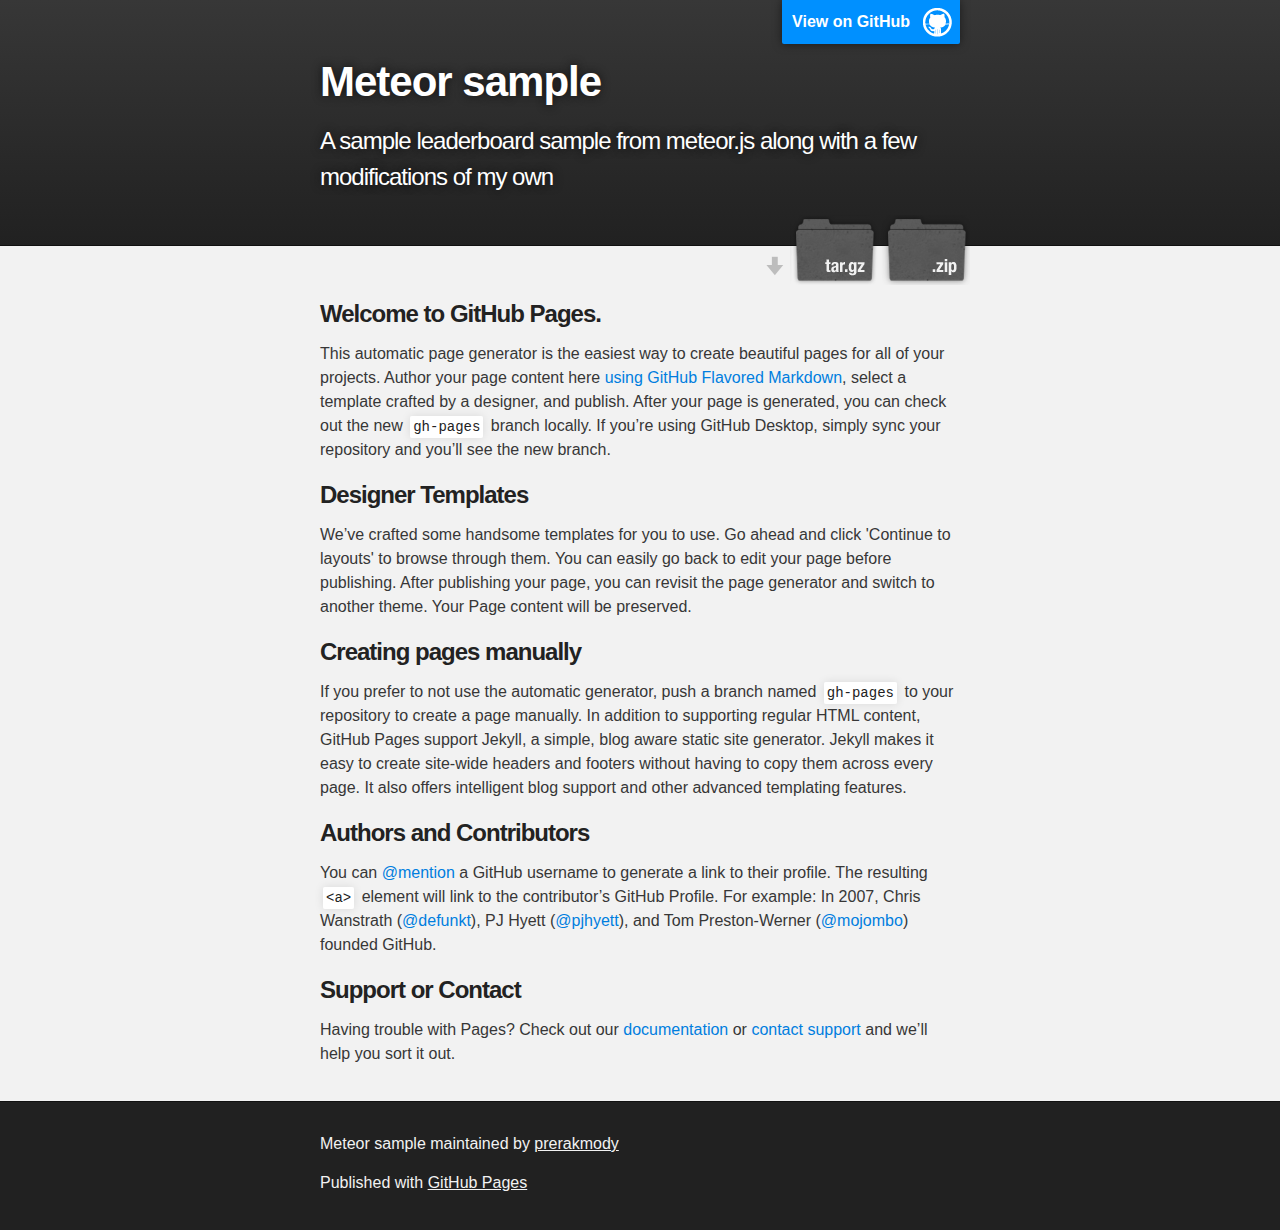
==== index.html @ 8343aea3 "Create gh-pages branch via GitHub" ====
<!DOCTYPE html>
<html>

  <head>
    <meta charset='utf-8'>
    <meta http-equiv="X-UA-Compatible" content="chrome=1">
    <meta name="description" content="Meteor sample : A sample leaderboard sample from meteor.js along with a few modifications of my own">

    <link rel="stylesheet" type="text/css" media="screen" href="stylesheets/stylesheet.css">

    <title>Meteor sample</title>
  </head>

  <body>

    <!-- HEADER -->
    <div id="header_wrap" class="outer">
        <header class="inner">
          <a id="forkme_banner" href="https://github.com/prerakmody/meteor_sample">View on GitHub</a>

          <h1 id="project_title">Meteor sample</h1>
          <h2 id="project_tagline">A sample leaderboard sample from meteor.js along with a few modifications of my own</h2>

            <section id="downloads">
              <a class="zip_download_link" href="https://github.com/prerakmody/meteor_sample/zipball/master">Download this project as a .zip file</a>
              <a class="tar_download_link" href="https://github.com/prerakmody/meteor_sample/tarball/master">Download this project as a tar.gz file</a>
            </section>
        </header>
    </div>

    <!-- MAIN CONTENT -->
    <div id="main_content_wrap" class="outer">
      <section id="main_content" class="inner">
        <h3>
<a id="welcome-to-github-pages" class="anchor" href="#welcome-to-github-pages" aria-hidden="true"><span aria-hidden="true" class="octicon octicon-link"></span></a>Welcome to GitHub Pages.</h3>

<p>This automatic page generator is the easiest way to create beautiful pages for all of your projects. Author your page content here <a href="https://guides.github.com/features/mastering-markdown/">using GitHub Flavored Markdown</a>, select a template crafted by a designer, and publish. After your page is generated, you can check out the new <code>gh-pages</code> branch locally. If you’re using GitHub Desktop, simply sync your repository and you’ll see the new branch.</p>

<h3>
<a id="designer-templates" class="anchor" href="#designer-templates" aria-hidden="true"><span aria-hidden="true" class="octicon octicon-link"></span></a>Designer Templates</h3>

<p>We’ve crafted some handsome templates for you to use. Go ahead and click 'Continue to layouts' to browse through them. You can easily go back to edit your page before publishing. After publishing your page, you can revisit the page generator and switch to another theme. Your Page content will be preserved.</p>

<h3>
<a id="creating-pages-manually" class="anchor" href="#creating-pages-manually" aria-hidden="true"><span aria-hidden="true" class="octicon octicon-link"></span></a>Creating pages manually</h3>

<p>If you prefer to not use the automatic generator, push a branch named <code>gh-pages</code> to your repository to create a page manually. In addition to supporting regular HTML content, GitHub Pages support Jekyll, a simple, blog aware static site generator. Jekyll makes it easy to create site-wide headers and footers without having to copy them across every page. It also offers intelligent blog support and other advanced templating features.</p>

<h3>
<a id="authors-and-contributors" class="anchor" href="#authors-and-contributors" aria-hidden="true"><span aria-hidden="true" class="octicon octicon-link"></span></a>Authors and Contributors</h3>

<p>You can <a href="https://help.github.com/articles/basic-writing-and-formatting-syntax/#mentioning-users-and-teams" class="user-mention">@mention</a> a GitHub username to generate a link to their profile. The resulting <code>&lt;a&gt;</code> element will link to the contributor’s GitHub Profile. For example: In 2007, Chris Wanstrath (<a href="https://github.com/defunkt" class="user-mention">@defunkt</a>), PJ Hyett (<a href="https://github.com/pjhyett" class="user-mention">@pjhyett</a>), and Tom Preston-Werner (<a href="https://github.com/mojombo" class="user-mention">@mojombo</a>) founded GitHub.</p>

<h3>
<a id="support-or-contact" class="anchor" href="#support-or-contact" aria-hidden="true"><span aria-hidden="true" class="octicon octicon-link"></span></a>Support or Contact</h3>

<p>Having trouble with Pages? Check out our <a href="https://help.github.com/pages">documentation</a> or <a href="https://github.com/contact">contact support</a> and we’ll help you sort it out.</p>
      </section>
    </div>

    <!-- FOOTER  -->
    <div id="footer_wrap" class="outer">
      <footer class="inner">
        <p class="copyright">Meteor sample maintained by <a href="https://github.com/prerakmody">prerakmody</a></p>
        <p>Published with <a href="https://pages.github.com">GitHub Pages</a></p>
      </footer>
    </div>

    

  </body>
</html>
---- stylesheets/stylesheet.css ----
/*******************************************************************************
Slate Theme for GitHub Pages
by Jason Costello, @jsncostello
*******************************************************************************/

@import url(github-light.css);

/*******************************************************************************
MeyerWeb Reset
*******************************************************************************/

html, body, div, span, applet, object, iframe,
h1, h2, h3, h4, h5, h6, p, blockquote, pre,
a, abbr, acronym, address, big, cite, code,
del, dfn, em, img, ins, kbd, q, s, samp,
small, strike, strong, sub, sup, tt, var,
b, u, i, center,
dl, dt, dd, ol, ul, li,
fieldset, form, label, legend,
table, caption, tbody, tfoot, thead, tr, th, td,
article, aside, canvas, details, embed,
figure, figcaption, footer, header, hgroup,
menu, nav, output, ruby, section, summary,
time, mark, audio, video {
  margin: 0;
  padding: 0;
  border: 0;
  font: inherit;
  vertical-align: baseline;
}

/* HTML5 display-role reset for older browsers */
article, aside, details, figcaption, figure,
footer, header, hgroup, menu, nav, section {
  display: block;
}

ol, ul {
  list-style: none;
}

table {
  border-collapse: collapse;
  border-spacing: 0;
}

/*******************************************************************************
Theme Styles
*******************************************************************************/

body {
  box-sizing: border-box;
  color:#373737;
  background: #212121;
  font-size: 16px;
  font-family: 'Myriad Pro', Calibri, Helvetica, Arial, sans-serif;
  line-height: 1.5;
  -webkit-font-smoothing: antialiased;
}

h1, h2, h3, h4, h5, h6 {
  margin: 10px 0;
  font-weight: 700;
  color:#222222;
  font-family: 'Lucida Grande', 'Calibri', Helvetica, Arial, sans-serif;
  letter-spacing: -1px;
}

h1 {
  font-size: 36px;
  font-weight: 700;
}

h2 {
  padding-bottom: 10px;
  font-size: 32px;
  background: url('../images/bg_hr.png') repeat-x bottom;
}

h3 {
  font-size: 24px;
}

h4 {
  font-size: 21px;
}

h5 {
  font-size: 18px;
}

h6 {
  font-size: 16px;
}

p {
  margin: 10px 0 15px 0;
}

footer p {
  color: #f2f2f2;
}

a {
  text-decoration: none;
  color: #007edf;
  text-shadow: none;

  transition: color 0.5s ease;
  transition: text-shadow 0.5s ease;
  -webkit-transition: color 0.5s ease;
  -webkit-transition: text-shadow 0.5s ease;
  -moz-transition: color 0.5s ease;
  -moz-transition: text-shadow 0.5s ease;
  -o-transition: color 0.5s ease;
  -o-transition: text-shadow 0.5s ease;
  -ms-transition: color 0.5s ease;
  -ms-transition: text-shadow 0.5s ease;
}

a:hover, a:focus {text-decoration: underline;}

footer a {
  color: #F2F2F2;
  text-decoration: underline;
}

em {
  font-style: italic;
}

strong {
  font-weight: bold;
}

img {
  position: relative;
  margin: 0 auto;
  max-width: 739px;
  padding: 5px;
  margin: 10px 0 10px 0;
  border: 1px solid #ebebeb;

  box-shadow: 0 0 5px #ebebeb;
  -webkit-box-shadow: 0 0 5px #ebebeb;
  -moz-box-shadow: 0 0 5px #ebebeb;
  -o-box-shadow: 0 0 5px #ebebeb;
  -ms-box-shadow: 0 0 5px #ebebeb;
}

p img {
  display: inline;
  margin: 0;
  padding: 0;
  vertical-align: middle;
  text-align: center;
  border: none;
}

pre, code {
  width: 100%;
  color: #222;
  background-color: #fff;

  font-family: Monaco, "Bitstream Vera Sans Mono", "Lucida Console", Terminal, monospace;
  font-size: 14px;

  border-radius: 2px;
  -moz-border-radius: 2px;
  -webkit-border-radius: 2px;
}

pre {
  width: 100%;
  padding: 10px;
  box-shadow: 0 0 10px rgba(0,0,0,.1);
  overflow: auto;
}

code {
  padding: 3px;
  margin: 0 3px;
  box-shadow: 0 0 10px rgba(0,0,0,.1);
}

pre code {
  display: block;
  box-shadow: none;
}

blockquote {
  color: #666;
  margin-bottom: 20px;
  padding: 0 0 0 20px;
  border-left: 3px solid #bbb;
}


ul, ol, dl {
  margin-bottom: 15px
}

ul {
  list-style-position: inside;
  list-style: disc;
  padding-left: 20px;
}

ol {
  list-style-position: inside;
  list-style: decimal;
  padding-left: 20px;
}

dl dt {
  font-weight: bold;
}

dl dd {
  padding-left: 20px;
  font-style: italic;
}

dl p {
  padding-left: 20px;
  font-style: italic;
}

hr {
  height: 1px;
  margin-bottom: 5px;
  border: none;
  background: url('../images/bg_hr.png') repeat-x center;
}

table {
  border: 1px solid #373737;
  margin-bottom: 20px;
  text-align: left;
 }

th {
  font-family: 'Lucida Grande', 'Helvetica Neue', Helvetica, Arial, sans-serif;
  padding: 10px;
  background: #373737;
  color: #fff;
 }

td {
  padding: 10px;
  border: 1px solid #373737;
 }

form {
  background: #f2f2f2;
  padding: 20px;
}

/*******************************************************************************
Full-Width Styles
*******************************************************************************/

.outer {
  width: 100%;
}

.inner {
  position: relative;
  max-width: 640px;
  padding: 20px 10px;
  margin: 0 auto;
}

#forkme_banner {
  display: block;
  position: absolute;
  top:0;
  right: 10px;
  z-index: 10;
  padding: 10px 50px 10px 10px;
  color: #fff;
  background: url('../images/blacktocat.png') #0090ff no-repeat 95% 50%;
  font-weight: 700;
  box-shadow: 0 0 10px rgba(0,0,0,.5);
  border-bottom-left-radius: 2px;
  border-bottom-right-radius: 2px;
}

#header_wrap {
  background: #212121;
  background: -moz-linear-gradient(top, #373737, #212121);
  background: -webkit-linear-gradient(top, #373737, #212121);
  background: -ms-linear-gradient(top, #373737, #212121);
  background: -o-linear-gradient(top, #373737, #212121);
  background: linear-gradient(top, #373737, #212121);
}

#header_wrap .inner {
  padding: 50px 10px 30px 10px;
}

#project_title {
  margin: 0;
  color: #fff;
  font-size: 42px;
  font-weight: 700;
  text-shadow: #111 0px 0px 10px;
}

#project_tagline {
  color: #fff;
  font-size: 24px;
  font-weight: 300;
  background: none;
  text-shadow: #111 0px 0px 10px;
}

#downloads {
  position: absolute;
  width: 210px;
  z-index: 10;
  bottom: -40px;
  right: 0;
  height: 70px;
  background: url('../images/icon_download.png') no-repeat 0% 90%;
}

.zip_download_link {
  display: block;
  float: right;
  width: 90px;
  height:70px;
  text-indent: -5000px;
  overflow: hidden;
  background: url(../images/sprite_download.png) no-repeat bottom left;
}

.tar_download_link {
  display: block;
  float: right;
  width: 90px;
  height:70px;
  text-indent: -5000px;
  overflow: hidden;
  background: url(../images/sprite_download.png) no-repeat bottom right;
  margin-left: 10px;
}

.zip_download_link:hover {
  background: url(../images/sprite_download.png) no-repeat top left;
}

.tar_download_link:hover {
  background: url(../images/sprite_download.png) no-repeat top right;
}

#main_content_wrap {
  background: #f2f2f2;
  border-top: 1px solid #111;
  border-bottom: 1px solid #111;
}

#main_content {
  padding-top: 40px;
}

#footer_wrap {
  background: #212121;
}



/*******************************************************************************
Small Device Styles
*******************************************************************************/

@media screen and (max-width: 480px) {
  body {
    font-size:14px;
  }

  #downloads {
    display: none;
  }

  .inner {
    min-width: 320px;
    max-width: 480px;
  }

  #project_title {
  font-size: 32px;
  }

  h1 {
    font-size: 28px;
  }

  h2 {
    font-size: 24px;
  }

  h3 {
    font-size: 21px;
  }

  h4 {
    font-size: 18px;
  }

  h5 {
    font-size: 14px;
  }

  h6 {
    font-size: 12px;
  }

  code, pre {
    min-width: 320px;
    max-width: 480px;
    font-size: 11px;
  }

}
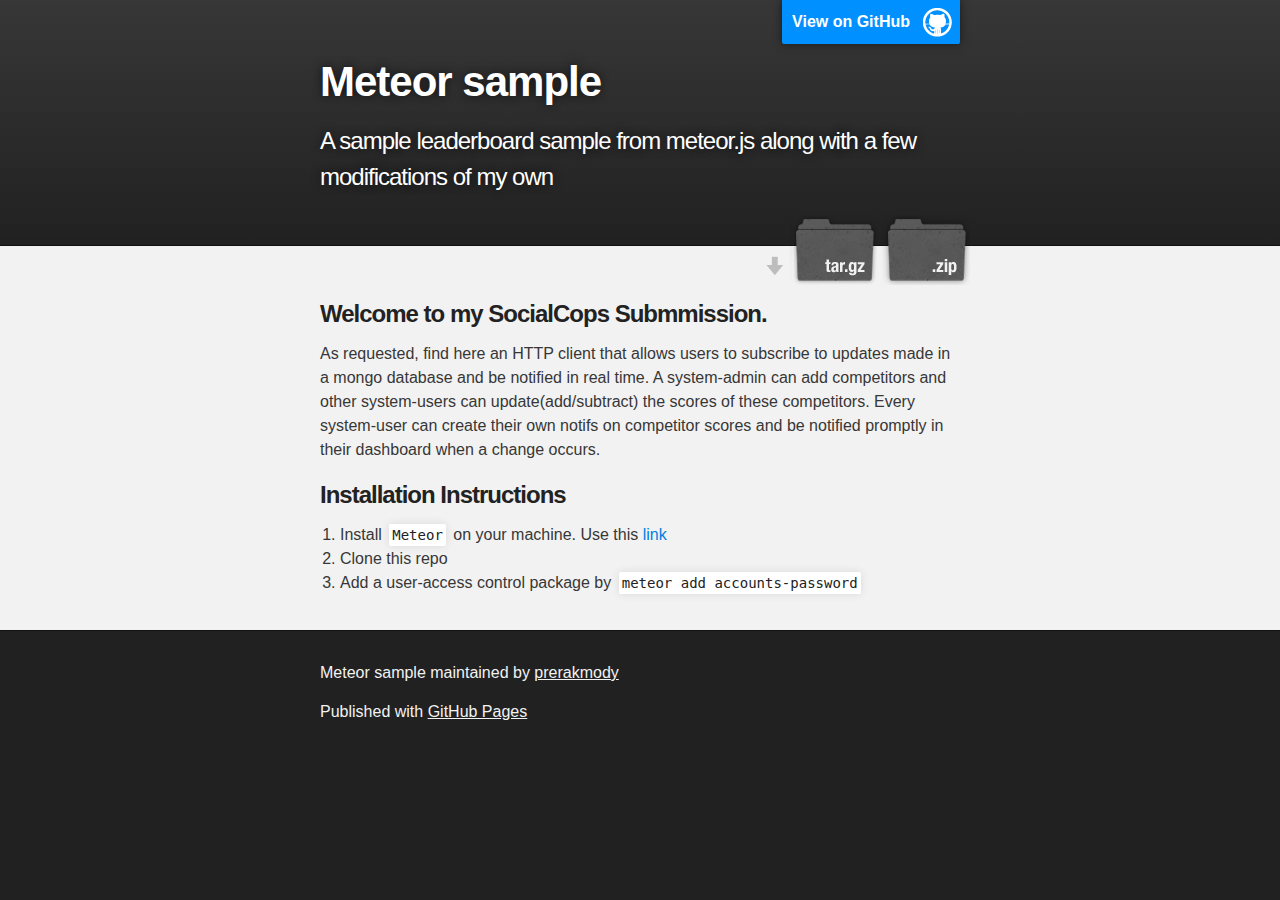
==== commit 34bcdd3f: "Create gh-pages branch via GitHub" ====
--- a/index.html
+++ b/index.html
@@ -32,29 +32,22 @@
     <div id="main_content_wrap" class="outer">
       <section id="main_content" class="inner">
         <h3>
-<a id="welcome-to-github-pages" class="anchor" href="#welcome-to-github-pages" aria-hidden="true"><span aria-hidden="true" class="octicon octicon-link"></span></a>Welcome to GitHub Pages.</h3>
+<a id="welcome-to-my-socialcops-submmission" class="anchor" href="#welcome-to-my-socialcops-submmission" aria-hidden="true"><span aria-hidden="true" class="octicon octicon-link"></span></a>Welcome to my SocialCops Submmission.</h3>
 
-<p>This automatic page generator is the easiest way to create beautiful pages for all of your projects. Author your page content here <a href="https://guides.github.com/features/mastering-markdown/">using GitHub Flavored Markdown</a>, select a template crafted by a designer, and publish. After your page is generated, you can check out the new <code>gh-pages</code> branch locally. If you’re using GitHub Desktop, simply sync your repository and you’ll see the new branch.</p>
+<p>As requested, find here an HTTP client that allows users to subscribe to updates made in a mongo database and be notified in real time.
+A system-admin can add competitors and other system-users can update(add/subtract) the scores of these competitors.
+Every system-user can create their own notifs on competitor scores and be notified promptly in their dashboard when a change occurs.</p>
 
 <h3>
-<a id="designer-templates" class="anchor" href="#designer-templates" aria-hidden="true"><span aria-hidden="true" class="octicon octicon-link"></span></a>Designer Templates</h3>
+<a id="installation-instructions" class="anchor" href="#installation-instructions" aria-hidden="true"><span aria-hidden="true" class="octicon octicon-link"></span></a>Installation Instructions</h3>
 
-<p>We’ve crafted some handsome templates for you to use. Go ahead and click 'Continue to layouts' to browse through them. You can easily go back to edit your page before publishing. After publishing your page, you can revisit the page generator and switch to another theme. Your Page content will be preserved.</p>
-
-<h3>
-<a id="creating-pages-manually" class="anchor" href="#creating-pages-manually" aria-hidden="true"><span aria-hidden="true" class="octicon octicon-link"></span></a>Creating pages manually</h3>
-
-<p>If you prefer to not use the automatic generator, push a branch named <code>gh-pages</code> to your repository to create a page manually. In addition to supporting regular HTML content, GitHub Pages support Jekyll, a simple, blog aware static site generator. Jekyll makes it easy to create site-wide headers and footers without having to copy them across every page. It also offers intelligent blog support and other advanced templating features.</p>
-
-<h3>
-<a id="authors-and-contributors" class="anchor" href="#authors-and-contributors" aria-hidden="true"><span aria-hidden="true" class="octicon octicon-link"></span></a>Authors and Contributors</h3>
-
-<p>You can <a href="https://help.github.com/articles/basic-writing-and-formatting-syntax/#mentioning-users-and-teams" class="user-mention">@mention</a> a GitHub username to generate a link to their profile. The resulting <code>&lt;a&gt;</code> element will link to the contributor’s GitHub Profile. For example: In 2007, Chris Wanstrath (<a href="https://github.com/defunkt" class="user-mention">@defunkt</a>), PJ Hyett (<a href="https://github.com/pjhyett" class="user-mention">@pjhyett</a>), and Tom Preston-Werner (<a href="https://github.com/mojombo" class="user-mention">@mojombo</a>) founded GitHub.</p>
-
-<h3>
-<a id="support-or-contact" class="anchor" href="#support-or-contact" aria-hidden="true"><span aria-hidden="true" class="octicon octicon-link"></span></a>Support or Contact</h3>
-
-<p>Having trouble with Pages? Check out our <a href="https://help.github.com/pages">documentation</a> or <a href="https://github.com/contact">contact support</a> and we’ll help you sort it out.</p>
+<ol>
+<li>Install <code>Meteor</code> on your machine. Use this <a href="http://meteortips.com/first-meteor-tutorial/getting-started/">link</a>
+</li>
+<li>Clone this repo</li>
+<li>Add a user-access control package by <code>meteor add accounts-password</code>
+</li>
+</ol>
       </section>
     </div>
 
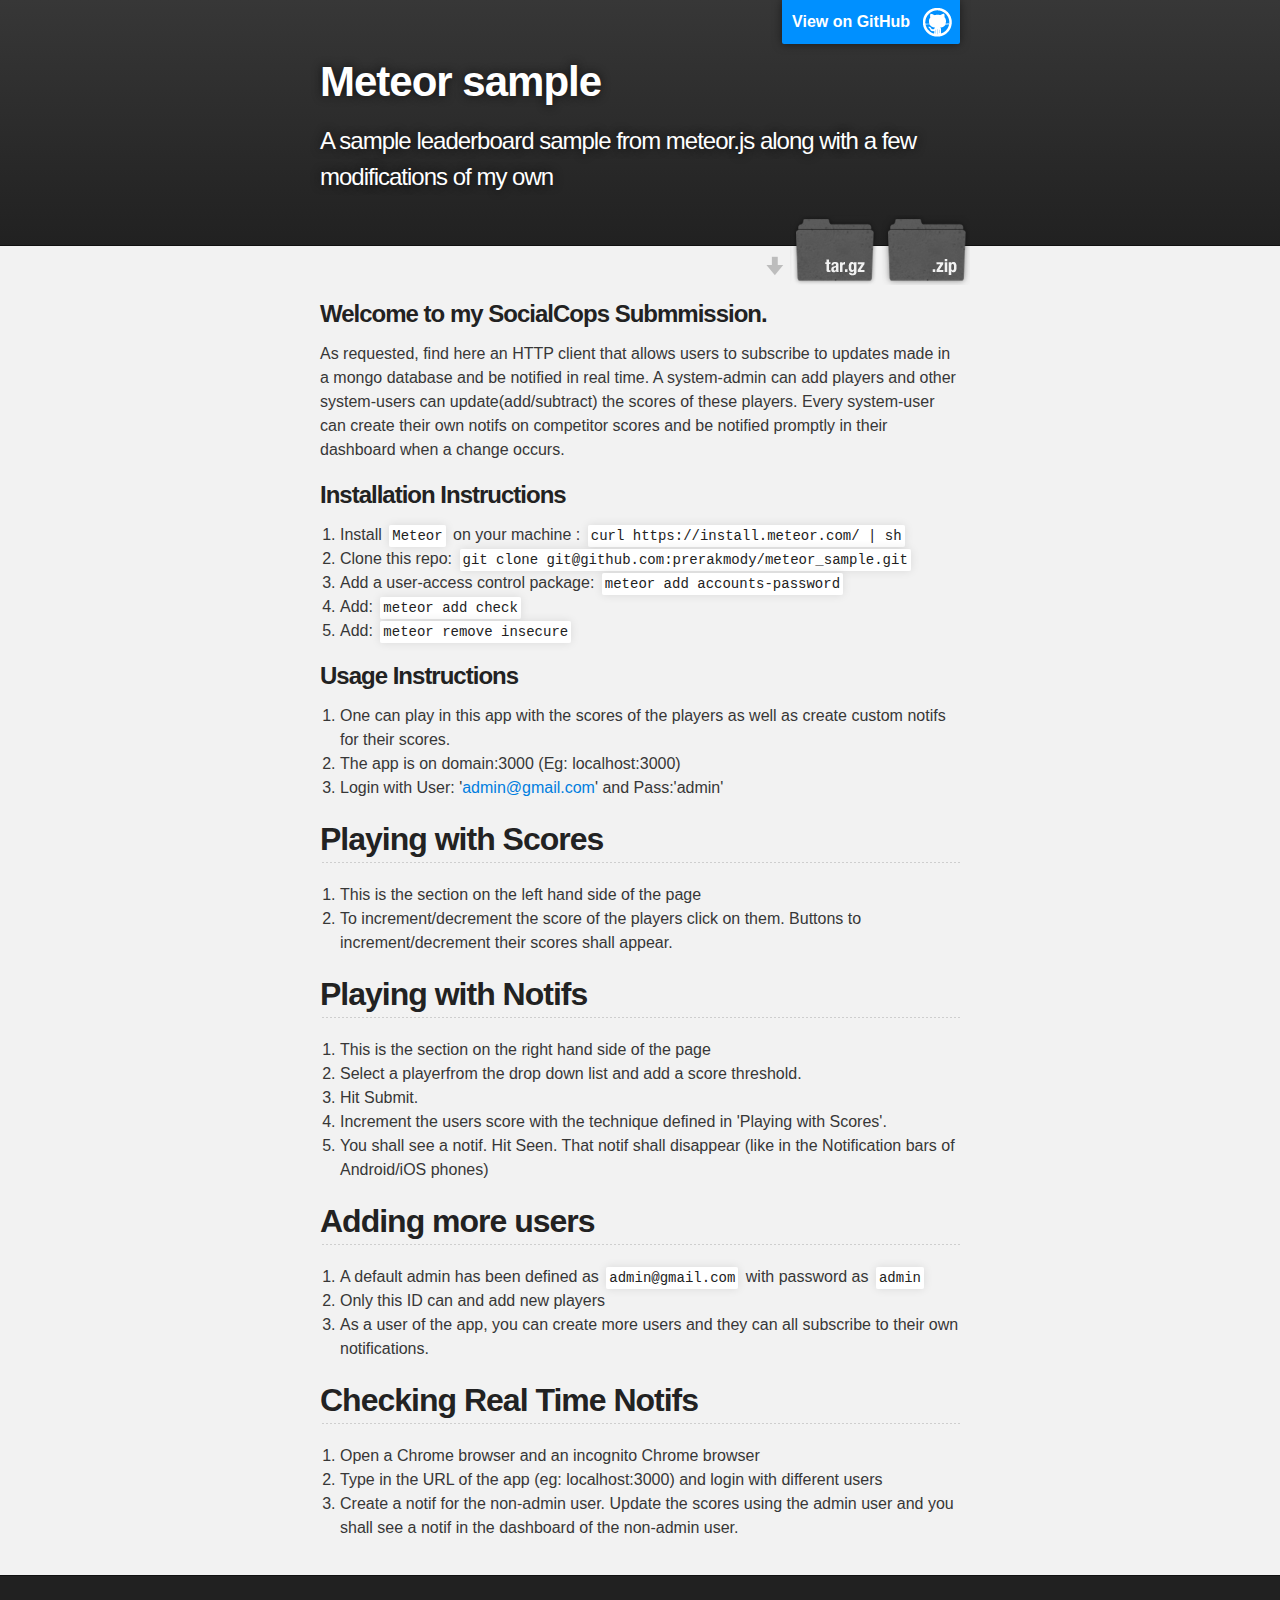
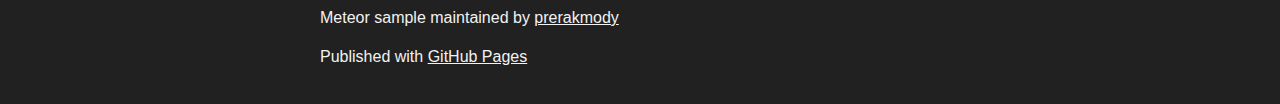
==== commit 36ba1b74: "Create gh-pages branch via GitHub" ====
--- a/index.html
+++ b/index.html
@@ -35,18 +35,70 @@
 <a id="welcome-to-my-socialcops-submmission" class="anchor" href="#welcome-to-my-socialcops-submmission" aria-hidden="true"><span aria-hidden="true" class="octicon octicon-link"></span></a>Welcome to my SocialCops Submmission.</h3>
 
 <p>As requested, find here an HTTP client that allows users to subscribe to updates made in a mongo database and be notified in real time.
-A system-admin can add competitors and other system-users can update(add/subtract) the scores of these competitors.
+A system-admin can add players and other system-users can update(add/subtract) the scores of these players.
 Every system-user can create their own notifs on competitor scores and be notified promptly in their dashboard when a change occurs.</p>
 
 <h3>
 <a id="installation-instructions" class="anchor" href="#installation-instructions" aria-hidden="true"><span aria-hidden="true" class="octicon octicon-link"></span></a>Installation Instructions</h3>
 
 <ol>
-<li>Install <code>Meteor</code> on your machine. Use this <a href="http://meteortips.com/first-meteor-tutorial/getting-started/">link</a>
+<li>Install <code>Meteor</code> on your machine : <code>curl https://install.meteor.com/ | sh</code>
 </li>
-<li>Clone this repo</li>
-<li>Add a user-access control package by <code>meteor add accounts-password</code>
+<li>Clone this repo: <code>git clone git@github.com:prerakmody/meteor_sample.git</code>
 </li>
+<li>Add a user-access control package: <code>meteor add accounts-password</code>
+</li>
+<li>Add: <code>meteor add check</code>
+</li>
+<li>Add: <code>meteor remove insecure</code>
+</li>
+</ol>
+
+<h3>
+<a id="usage-instructions" class="anchor" href="#usage-instructions" aria-hidden="true"><span aria-hidden="true" class="octicon octicon-link"></span></a>Usage Instructions</h3>
+
+<ol>
+<li>One can play in this app with the scores of the players as well as create custom notifs for their scores.</li>
+<li>The app is on domain:3000 (Eg: localhost:3000)</li>
+<li>Login with User: '<a href="mailto:admin@gmail.com">admin@gmail.com</a>' and Pass:'admin' </li>
+</ol>
+
+<h2>
+<a id="playing-with-scores" class="anchor" href="#playing-with-scores" aria-hidden="true"><span aria-hidden="true" class="octicon octicon-link"></span></a>Playing with Scores</h2>
+
+<ol>
+<li>This is the section on the left hand side of the page</li>
+<li>To increment/decrement the score of the players click on them. Buttons to increment/decrement their scores shall appear.</li>
+</ol>
+
+<h2>
+<a id="playing-with-notifs" class="anchor" href="#playing-with-notifs" aria-hidden="true"><span aria-hidden="true" class="octicon octicon-link"></span></a>Playing with Notifs</h2>
+
+<ol>
+<li>This is the section on the right hand side of the page</li>
+<li>Select a playerfrom the drop down list and add a score threshold.</li>
+<li>Hit Submit.</li>
+<li>Increment the users score with the technique defined in 'Playing with Scores'.</li>
+<li>You shall see a notif. Hit Seen. That notif shall disappear (like in the Notification bars of Android/iOS phones)</li>
+</ol>
+
+<h2>
+<a id="adding-more-users" class="anchor" href="#adding-more-users" aria-hidden="true"><span aria-hidden="true" class="octicon octicon-link"></span></a>Adding more users</h2>
+
+<ol>
+<li>A default admin has been defined as <code>admin@gmail.com</code> with password as <code>admin</code>
+</li>
+<li>Only this ID can and add new players</li>
+<li>As a user of the app, you can create more users and they can all subscribe to their own notifications.</li>
+</ol>
+
+<h2>
+<a id="checking-real-time-notifs" class="anchor" href="#checking-real-time-notifs" aria-hidden="true"><span aria-hidden="true" class="octicon octicon-link"></span></a>Checking Real Time Notifs</h2>
+
+<ol>
+<li>Open a Chrome browser and an incognito Chrome browser</li>
+<li>Type in the URL of the app (eg: localhost:3000) and login with different users</li>
+<li>Create a notif for the non-admin user. Update the scores using the admin user and you shall see a notif in the dashboard of the non-admin user.</li>
 </ol>
       </section>
     </div>
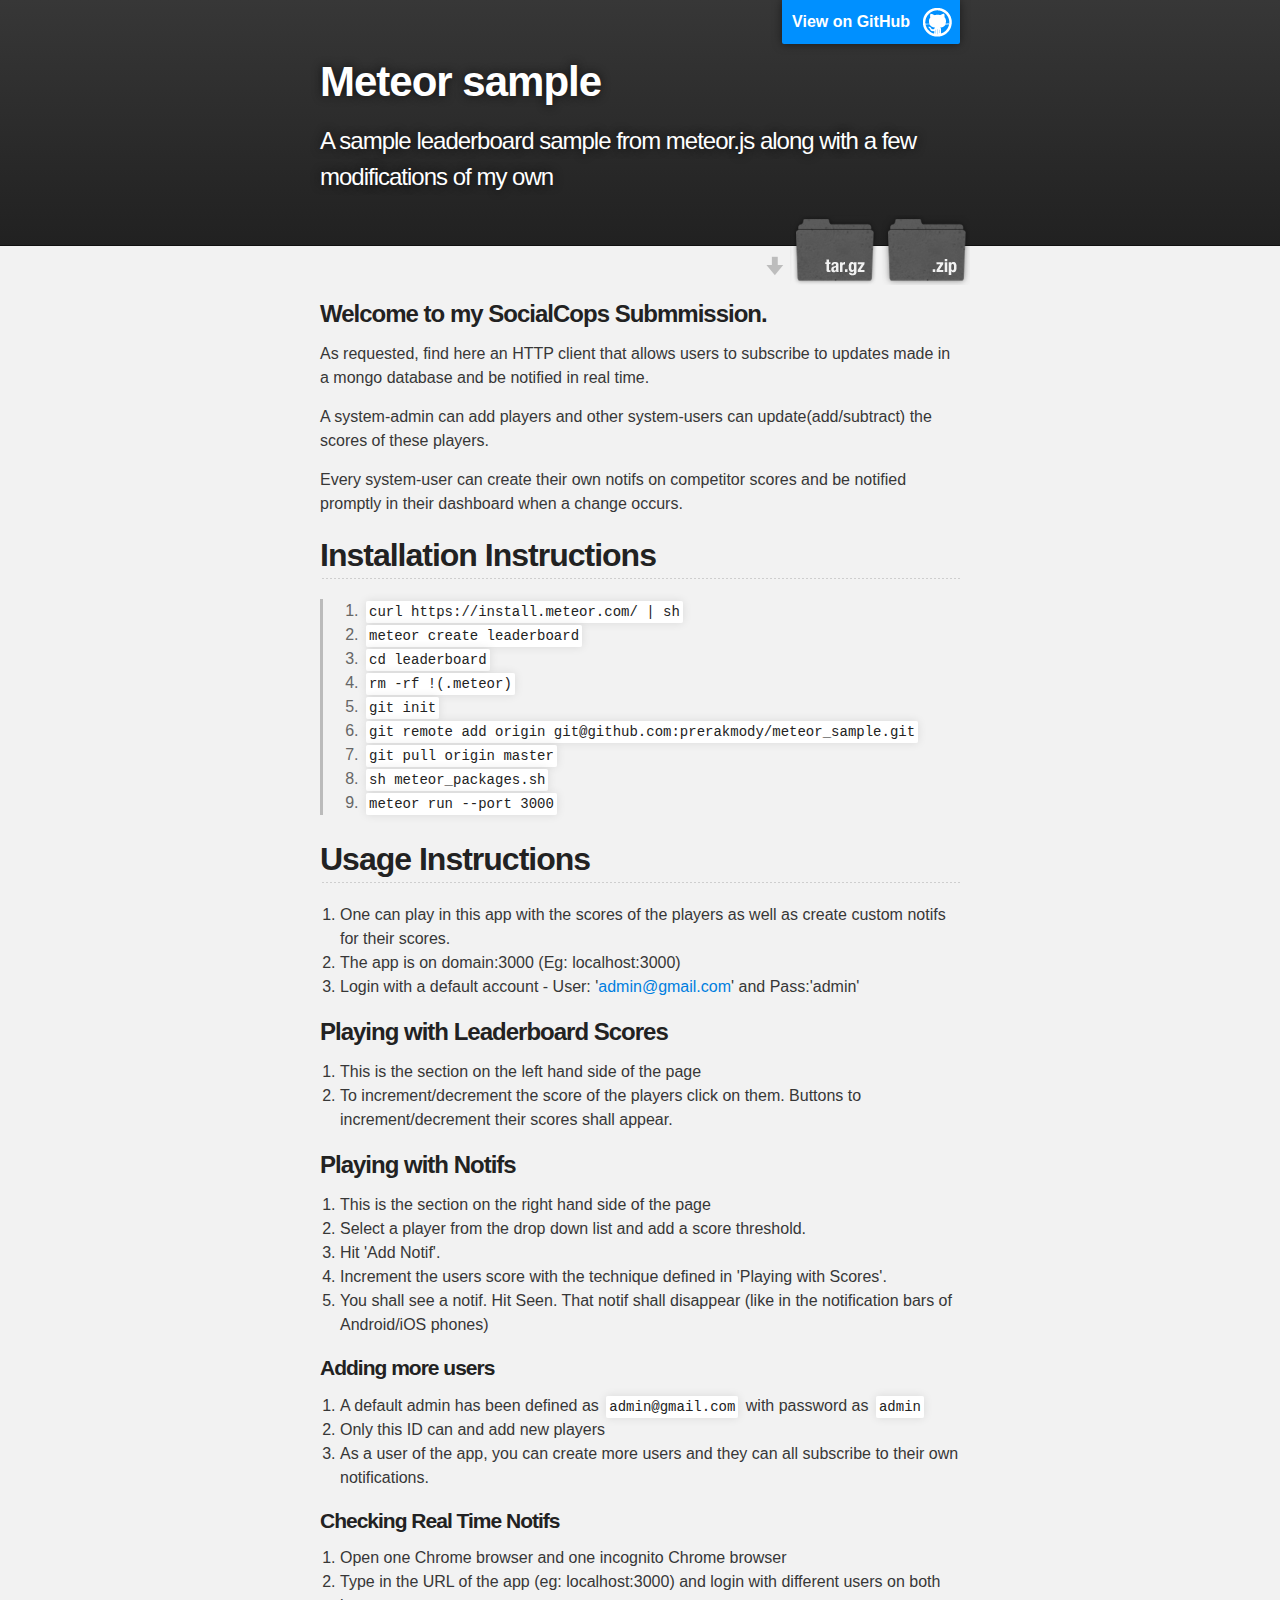
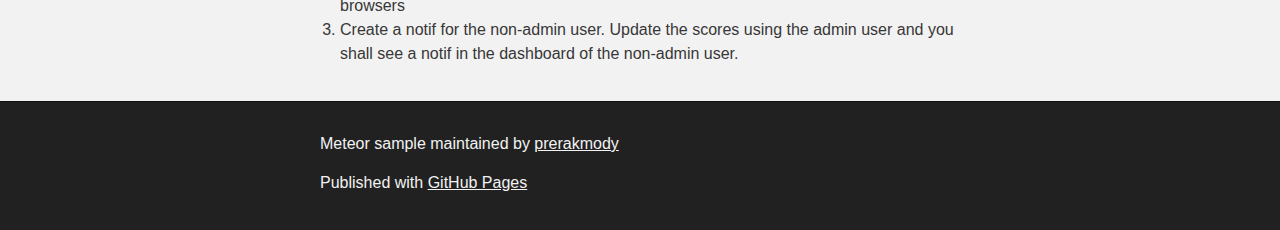
==== commit 7d244efc: "Create gh-pages branch via GitHub" ====
--- a/index.html
+++ b/index.html
@@ -34,56 +34,60 @@
         <h3>
 <a id="welcome-to-my-socialcops-submmission" class="anchor" href="#welcome-to-my-socialcops-submmission" aria-hidden="true"><span aria-hidden="true" class="octicon octicon-link"></span></a>Welcome to my SocialCops Submmission.</h3>
 
-<p>As requested, find here an HTTP client that allows users to subscribe to updates made in a mongo database and be notified in real time.
-A system-admin can add players and other system-users can update(add/subtract) the scores of these players.
-Every system-user can create their own notifs on competitor scores and be notified promptly in their dashboard when a change occurs.</p>
+<p>As requested, find here an HTTP client that allows users to subscribe to updates made in a mongo database and be notified in real time.</p>
 
-<h3>
-<a id="installation-instructions" class="anchor" href="#installation-instructions" aria-hidden="true"><span aria-hidden="true" class="octicon octicon-link"></span></a>Installation Instructions</h3>
+<p>A system-admin can add players and other system-users can update(add/subtract) the scores of these players.</p>
 
+<p>Every system-user can create their own notifs on competitor scores and be notified promptly in their dashboard when a change occurs.</p>
+
+<h2>
+<a id="installation-instructions" class="anchor" href="#installation-instructions" aria-hidden="true"><span aria-hidden="true" class="octicon octicon-link"></span></a>Installation Instructions</h2>
+
+<blockquote>
 <ol>
-<li>Install <code>Meteor</code> on your machine : <code>curl https://install.meteor.com/ | sh</code>
-</li>
-<li>Clone this repo: <code>git clone git@github.com:prerakmody/meteor_sample.git</code>
-</li>
-<li>Add a user-access control package: <code>meteor add accounts-password</code>
-</li>
-<li>Add: <code>meteor add check</code>
-</li>
-<li>Add: <code>meteor remove insecure</code>
-</li>
+<li>
+<code>curl https://install.meteor.com/ | sh</code> </li>
+<li><code>meteor create leaderboard</code></li>
+<li><code>cd leaderboard</code></li>
+<li><code>rm -rf !(.meteor)</code></li>
+<li><code>git init</code></li>
+<li><code>git remote add origin git@github.com:prerakmody/meteor_sample.git</code></li>
+<li><code>git pull origin master</code></li>
+<li><code>sh meteor_packages.sh</code></li>
+<li><code>meteor run --port 3000</code></li>
 </ol>
+</blockquote>
 
-<h3>
-<a id="usage-instructions" class="anchor" href="#usage-instructions" aria-hidden="true"><span aria-hidden="true" class="octicon octicon-link"></span></a>Usage Instructions</h3>
+<h2>
+<a id="usage-instructions" class="anchor" href="#usage-instructions" aria-hidden="true"><span aria-hidden="true" class="octicon octicon-link"></span></a>Usage Instructions</h2>
 
 <ol>
 <li>One can play in this app with the scores of the players as well as create custom notifs for their scores.</li>
 <li>The app is on domain:3000 (Eg: localhost:3000)</li>
-<li>Login with User: '<a href="mailto:admin@gmail.com">admin@gmail.com</a>' and Pass:'admin' </li>
+<li>Login with a default account - User: '<a href="mailto:admin@gmail.com">admin@gmail.com</a>' and Pass:'admin' </li>
 </ol>
 
-<h2>
-<a id="playing-with-scores" class="anchor" href="#playing-with-scores" aria-hidden="true"><span aria-hidden="true" class="octicon octicon-link"></span></a>Playing with Scores</h2>
+<h3>
+<a id="playing-with-leaderboard-scores" class="anchor" href="#playing-with-leaderboard-scores" aria-hidden="true"><span aria-hidden="true" class="octicon octicon-link"></span></a>Playing with Leaderboard Scores</h3>
 
 <ol>
 <li>This is the section on the left hand side of the page</li>
 <li>To increment/decrement the score of the players click on them. Buttons to increment/decrement their scores shall appear.</li>
 </ol>
 
-<h2>
-<a id="playing-with-notifs" class="anchor" href="#playing-with-notifs" aria-hidden="true"><span aria-hidden="true" class="octicon octicon-link"></span></a>Playing with Notifs</h2>
+<h3>
+<a id="playing-with-notifs" class="anchor" href="#playing-with-notifs" aria-hidden="true"><span aria-hidden="true" class="octicon octicon-link"></span></a>Playing with Notifs</h3>
 
 <ol>
 <li>This is the section on the right hand side of the page</li>
-<li>Select a playerfrom the drop down list and add a score threshold.</li>
-<li>Hit Submit.</li>
+<li>Select a player from the drop down list and add a score threshold.</li>
+<li>Hit 'Add Notif'.</li>
 <li>Increment the users score with the technique defined in 'Playing with Scores'.</li>
-<li>You shall see a notif. Hit Seen. That notif shall disappear (like in the Notification bars of Android/iOS phones)</li>
+<li>You shall see a notif. Hit Seen. That notif shall disappear (like in the notification bars of Android/iOS phones)</li>
 </ol>
 
-<h2>
-<a id="adding-more-users" class="anchor" href="#adding-more-users" aria-hidden="true"><span aria-hidden="true" class="octicon octicon-link"></span></a>Adding more users</h2>
+<h4>
+<a id="adding-more-users" class="anchor" href="#adding-more-users" aria-hidden="true"><span aria-hidden="true" class="octicon octicon-link"></span></a>Adding more users</h4>
 
 <ol>
 <li>A default admin has been defined as <code>admin@gmail.com</code> with password as <code>admin</code>
@@ -92,12 +96,12 @@
 <li>As a user of the app, you can create more users and they can all subscribe to their own notifications.</li>
 </ol>
 
-<h2>
-<a id="checking-real-time-notifs" class="anchor" href="#checking-real-time-notifs" aria-hidden="true"><span aria-hidden="true" class="octicon octicon-link"></span></a>Checking Real Time Notifs</h2>
+<h4>
+<a id="checking-real-time-notifs" class="anchor" href="#checking-real-time-notifs" aria-hidden="true"><span aria-hidden="true" class="octicon octicon-link"></span></a>Checking Real Time Notifs</h4>
 
 <ol>
-<li>Open a Chrome browser and an incognito Chrome browser</li>
-<li>Type in the URL of the app (eg: localhost:3000) and login with different users</li>
+<li>Open one Chrome browser and one incognito Chrome browser</li>
+<li>Type in the URL of the app (eg: localhost:3000) and login with different users on both browsers</li>
 <li>Create a notif for the non-admin user. Update the scores using the admin user and you shall see a notif in the dashboard of the non-admin user.</li>
 </ol>
       </section>
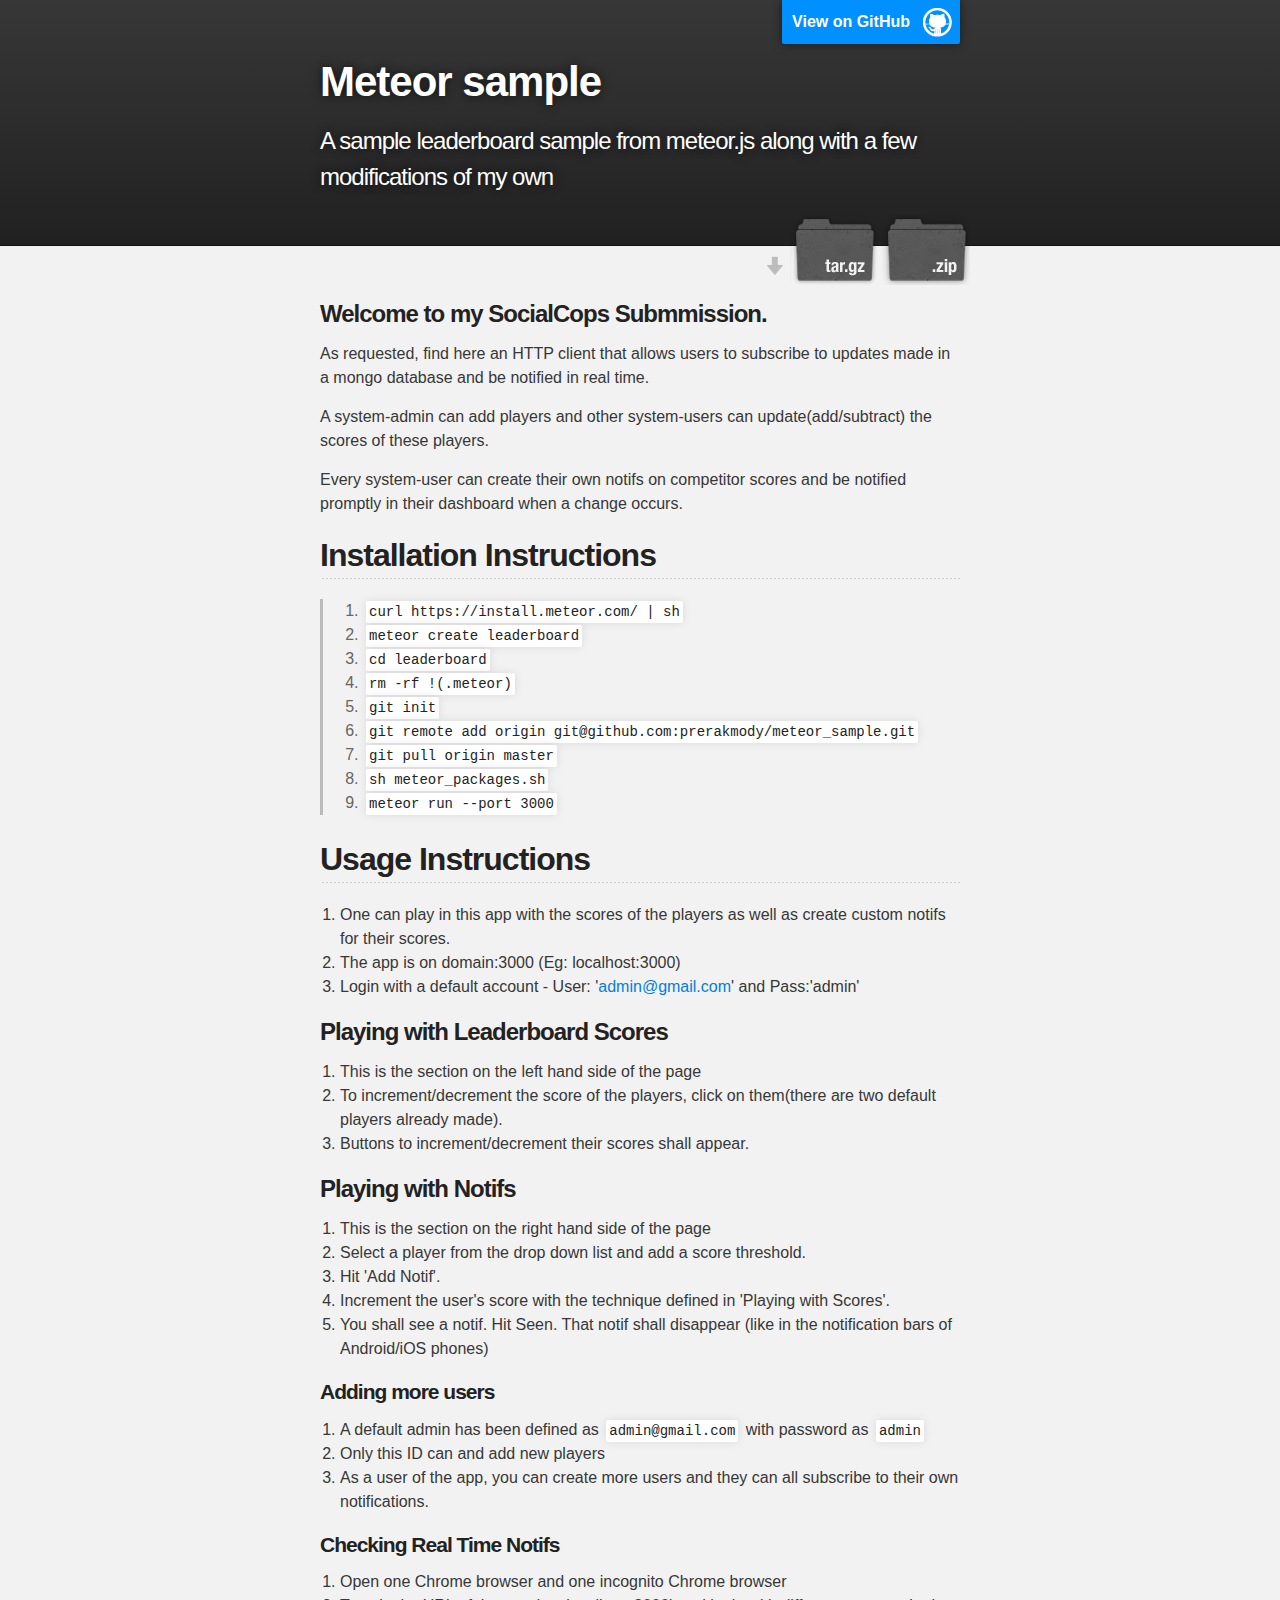
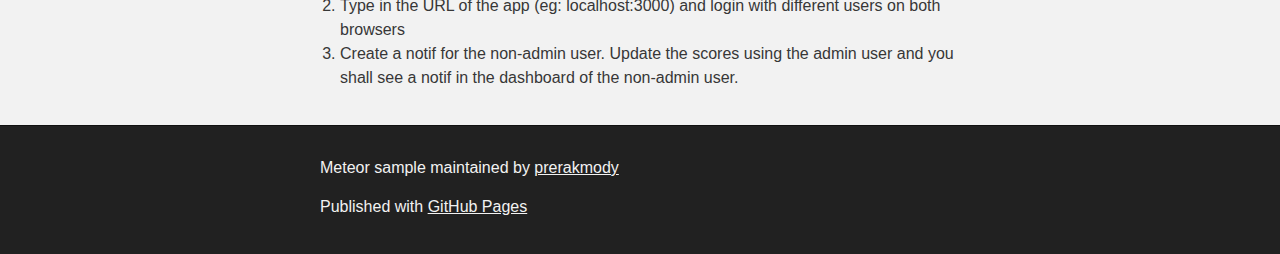
==== commit d9b0479f: "Create gh-pages branch via GitHub" ====
--- a/index.html
+++ b/index.html
@@ -72,7 +72,8 @@
 
 <ol>
 <li>This is the section on the left hand side of the page</li>
-<li>To increment/decrement the score of the players click on them. Buttons to increment/decrement their scores shall appear.</li>
+<li>To increment/decrement the score of the players, click on them(there are two default players already made). </li>
+<li>Buttons to increment/decrement their scores shall appear.</li>
 </ol>
 
 <h3>
@@ -82,7 +83,7 @@
 <li>This is the section on the right hand side of the page</li>
 <li>Select a player from the drop down list and add a score threshold.</li>
 <li>Hit 'Add Notif'.</li>
-<li>Increment the users score with the technique defined in 'Playing with Scores'.</li>
+<li>Increment the user's score with the technique defined in 'Playing with Scores'.</li>
 <li>You shall see a notif. Hit Seen. That notif shall disappear (like in the notification bars of Android/iOS phones)</li>
 </ol>
 
